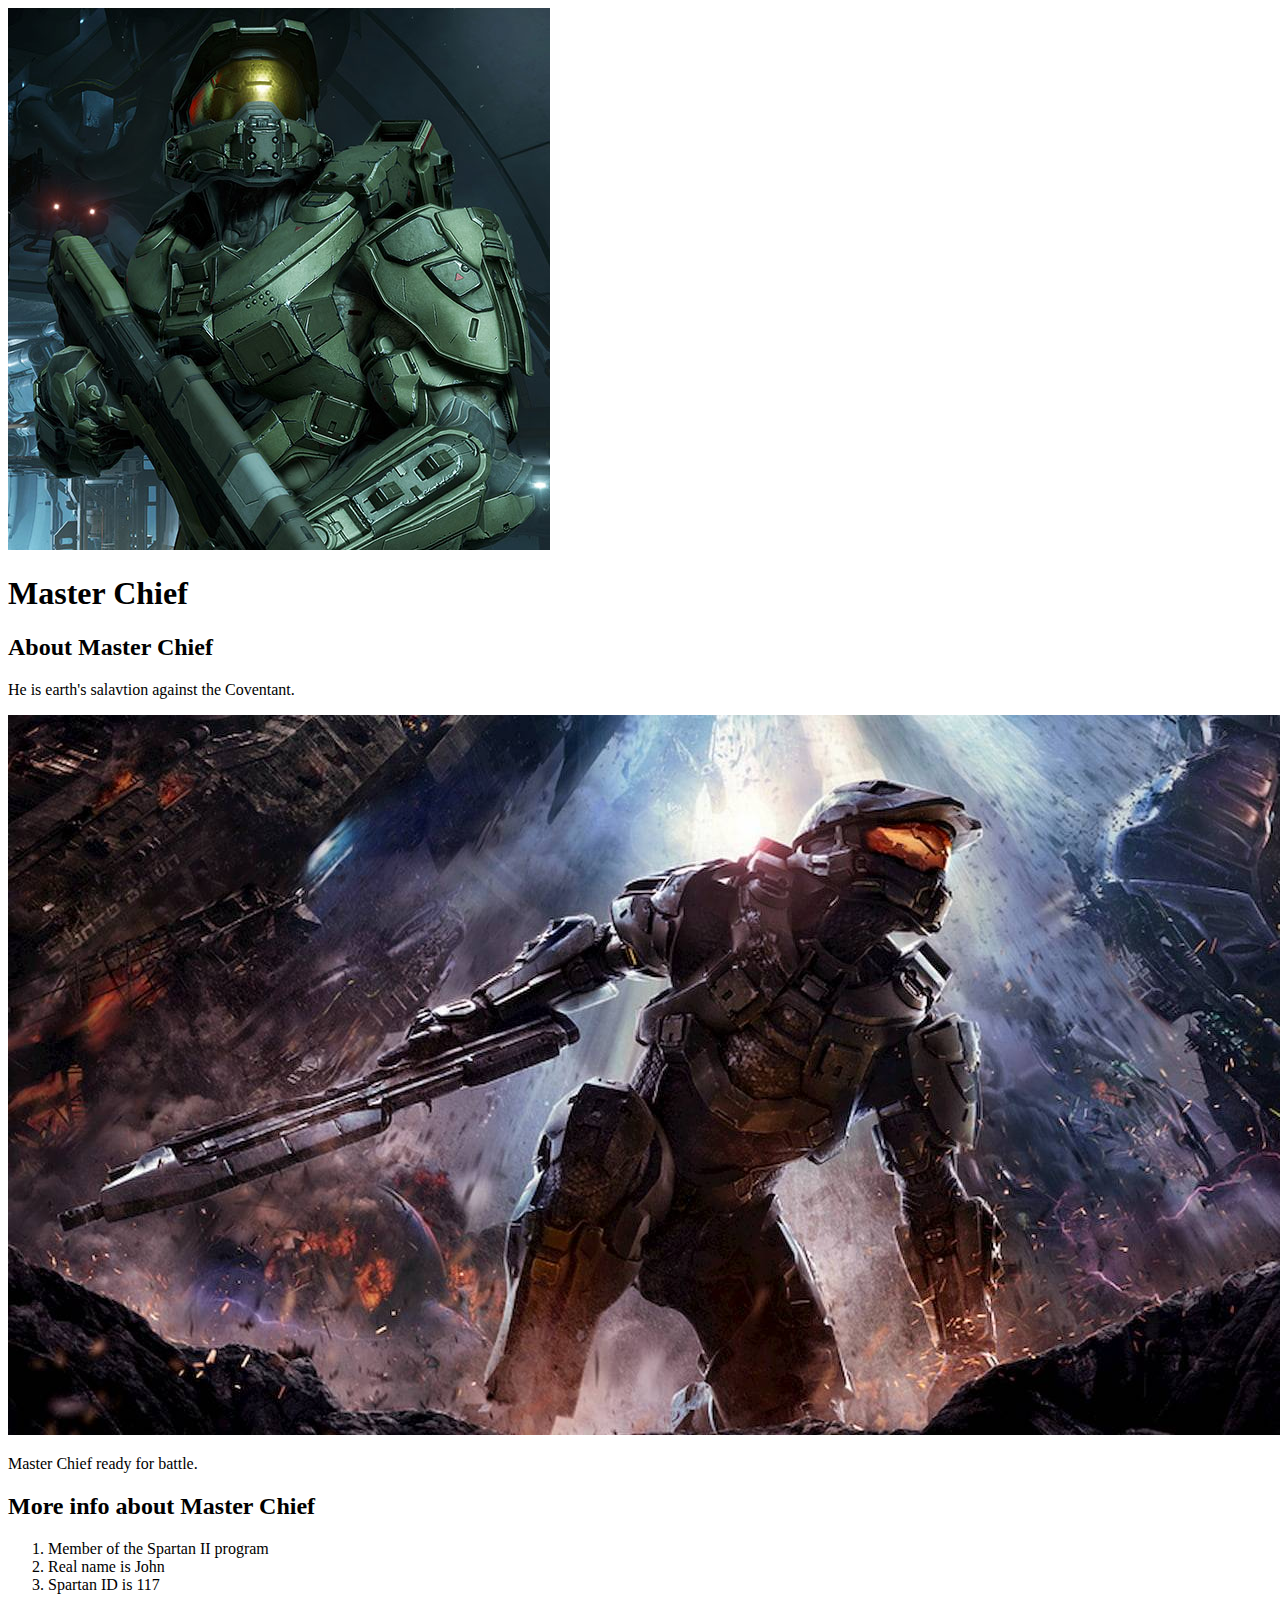
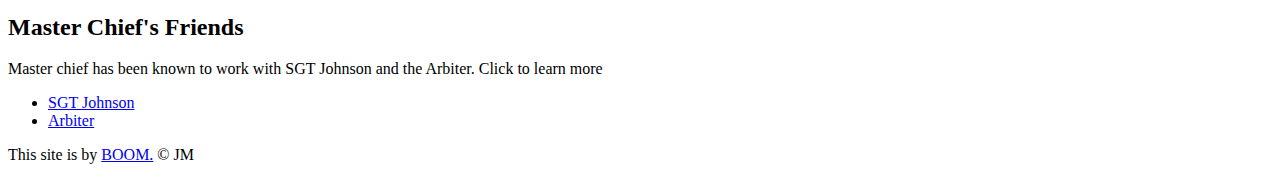
==== index.html @ 7ef40a92 "added index file and images" ====
<!DOCTYPE html>
<html>
<head>
	<meta charset="utf-8">
	<title>Master Chief</title>
	<link rel="icon" href="img/MC.jpeg">
</head>
<body>
	<!-- header element -->
	<header>
		<img src="img/MC.jpeg">
		<h1>Master Chief</h1>
	</header>
	<!-- Main element -->
	<main>
		<h2>About Master Chief</h2>
		<p>He is earth's salavtion against the Coventant.</p>
		<img src="img/MCbig.jpeg">
		<p>Master Chief ready for battle.</p>
		<!--  More info -->
		<h2>More info about Master Chief</h2>
		<ol>
			<li>Member of the Spartan II program </li>
			<li>Real name is John</li>
			<li>Spartan ID is 117</li>
		</ol>
		<!-- Friends -->
		<h2>Master Chief's Friends</h2>
		<p>Master chief has been known to work with SGT Johnson and the Arbiter. Click to learn more</p>
		<ul>
			<li><a target="_blank" href="https://halo.fandom.com/wiki/Avery_Johnson#:~:text=Sergeant%20Major%20Avery%20Junior%20Johnson,Insurrection%20and%20Human%2DCovenant%20war.&text=Ultimately%2C%20Johnson%20was%20killed%20in,Halo%20by%20343%20Guilty%20Spark.">SGT Johnson</a></li>
			<li><a href="https://en.wikipedia.org/wiki/Arbiter_(Halo)">Arbiter </a></li>
		</ul>
	</main>

	<!-- Footer -->
	<p>This site is by <a href="https://boom-studios.com">BOOM.</a> &copy; JM</p>


</body>
</html>
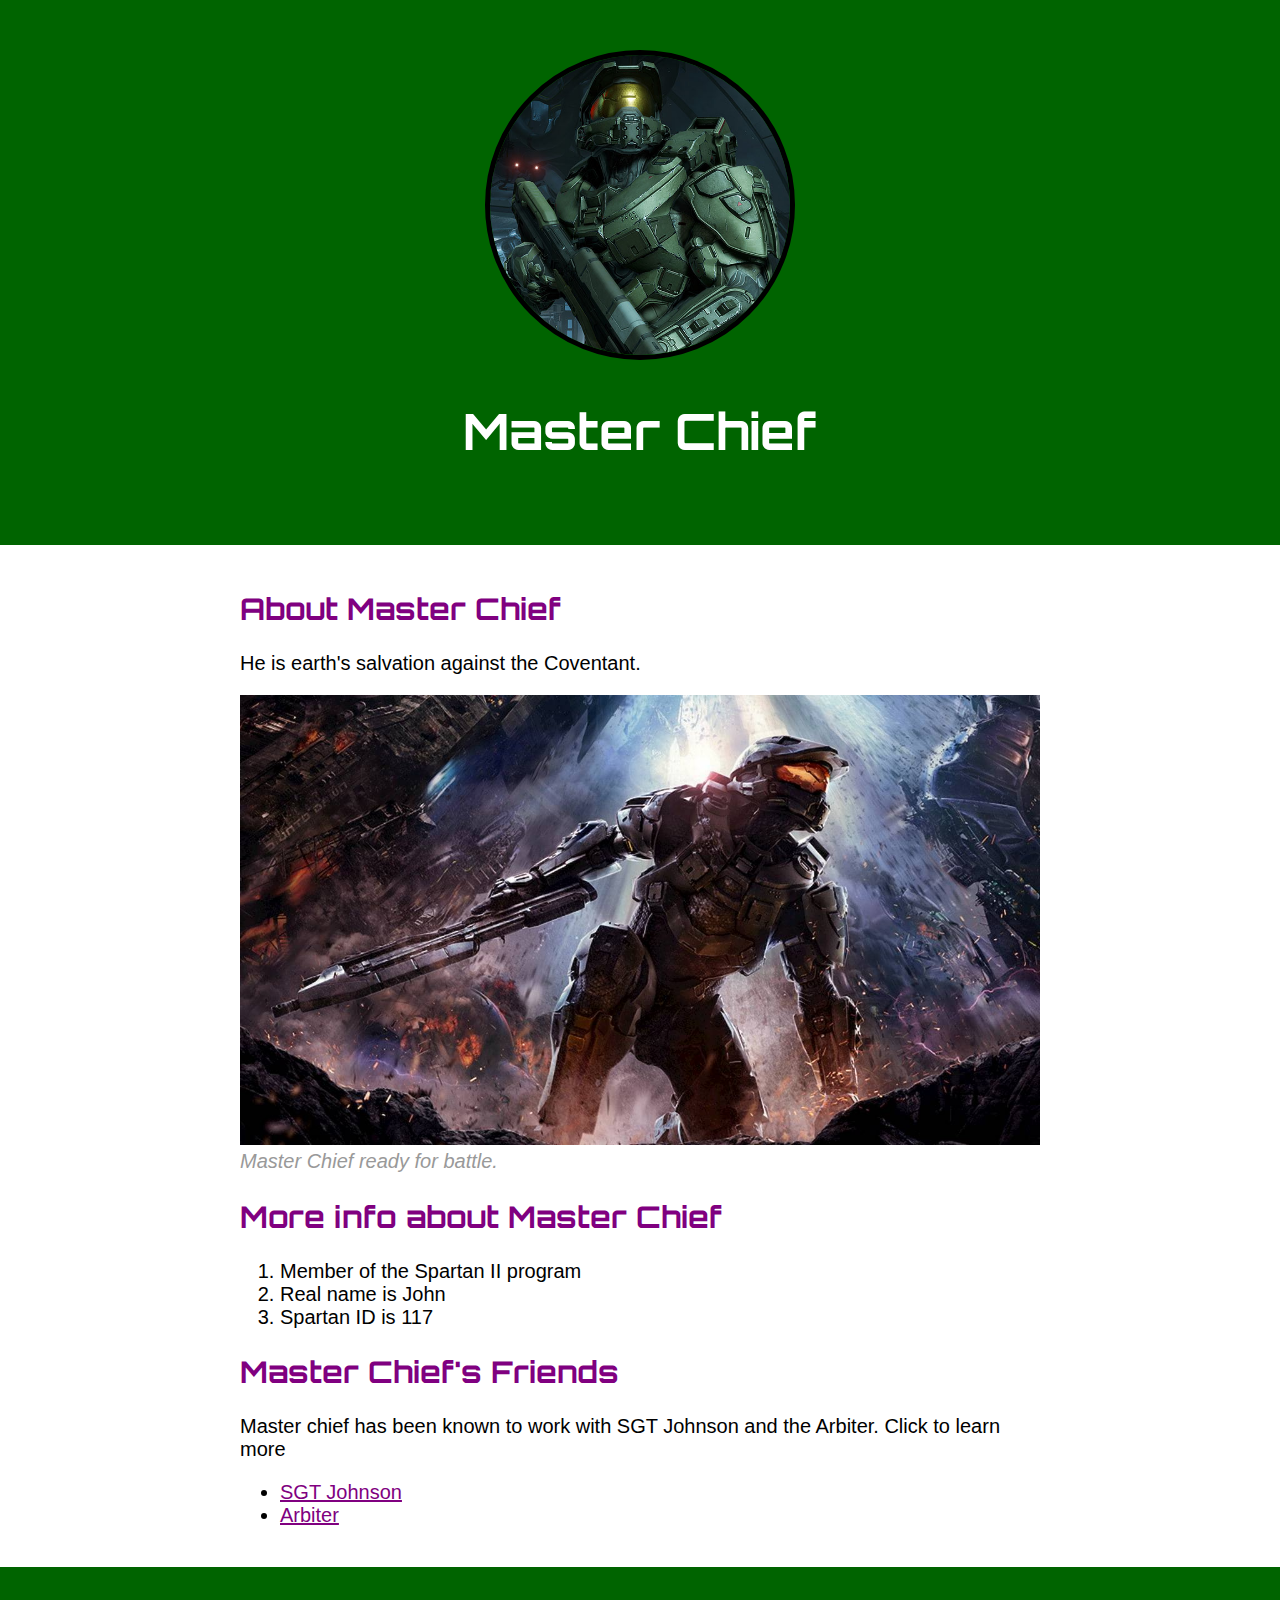
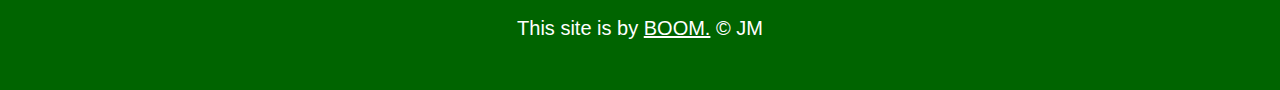
==== commit 069758ca: "wrote the css for site" ====
--- a/index.html
+++ b/index.html
@@ -4,6 +4,8 @@
 	<meta charset="utf-8">
 	<title>Master Chief</title>
 	<link rel="icon" href="img/MC.jpeg">
+	<link href="https://fonts.googleapis.com/css2?family=Orbitron&display=swap" rel="stylesheet">
+	<link rel="stylesheet" type="text/css" href="css/hero.css">
 </head>
 <body>
 	<!-- header element -->
@@ -14,9 +16,9 @@
 	<!-- Main element -->
 	<main>
 		<h2>About Master Chief</h2>
-		<p>He is earth's salavtion against the Coventant.</p>
+		<p>He is earth's salvation against the Coventant.</p>
 		<img src="img/MCbig.jpeg">
-		<p>Master Chief ready for battle.</p>
+		<p class="caption">Master Chief ready for battle.</p>
 		<!--  More info -->
 		<h2>More info about Master Chief</h2>
 		<ol>
@@ -34,8 +36,9 @@
 	</main>
 
 	<!-- Footer -->
+<footer>
 	<p>This site is by <a href="https://boom-studios.com">BOOM.</a> &copy; JM</p>
-
+</footer>
 
 </body>
 </html>--- a/css/hero.css
+++ b/css/hero.css
@@ -0,0 +1,75 @@
+body{
+	margin: 0;
+	font-family: helvetica, arial, sans-serif;
+	font-size: 20px;
+
+}
+
+header{
+	background-color: darkgreen;
+	text-align: center;
+	padding-top: 50px;
+	padding-bottom: 50px;
+}
+
+h1,h2{
+	font-family: 'Orbitron', sans-serif;
+}
+
+header h1{
+	color: white;
+	font-size: 50px;
+}
+
+header img{
+	border-radius: 160px;
+	width: 300px;
+	border: 5px solid black;
+}
+
+main{
+	max-width: 800px;
+	margin: 0 auto;
+	padding: 20px;
+}
+
+main img{
+	max-width: 100%;
+}
+
+h2{
+	font-size: 30px;
+	color: purple;
+	margin: 40px 0px 10 px;
+}
+
+a{
+	color: purple;
+}
+a:hover{
+	color: darkred;
+}
+
+footer{
+	background-color: darkgreen;
+	text-align: center;
+	color: white;
+	padding: 50px;
+}
+
+footer p{
+	margin: 0;
+}
+
+footer a{
+	color: white;
+}
+footer a:hover{
+	opacity: .5;
+	background-color: transparent;
+}
+
+p.caption{
+	color: #999999; font-style: italic;
+	margin-top: 0;
+}